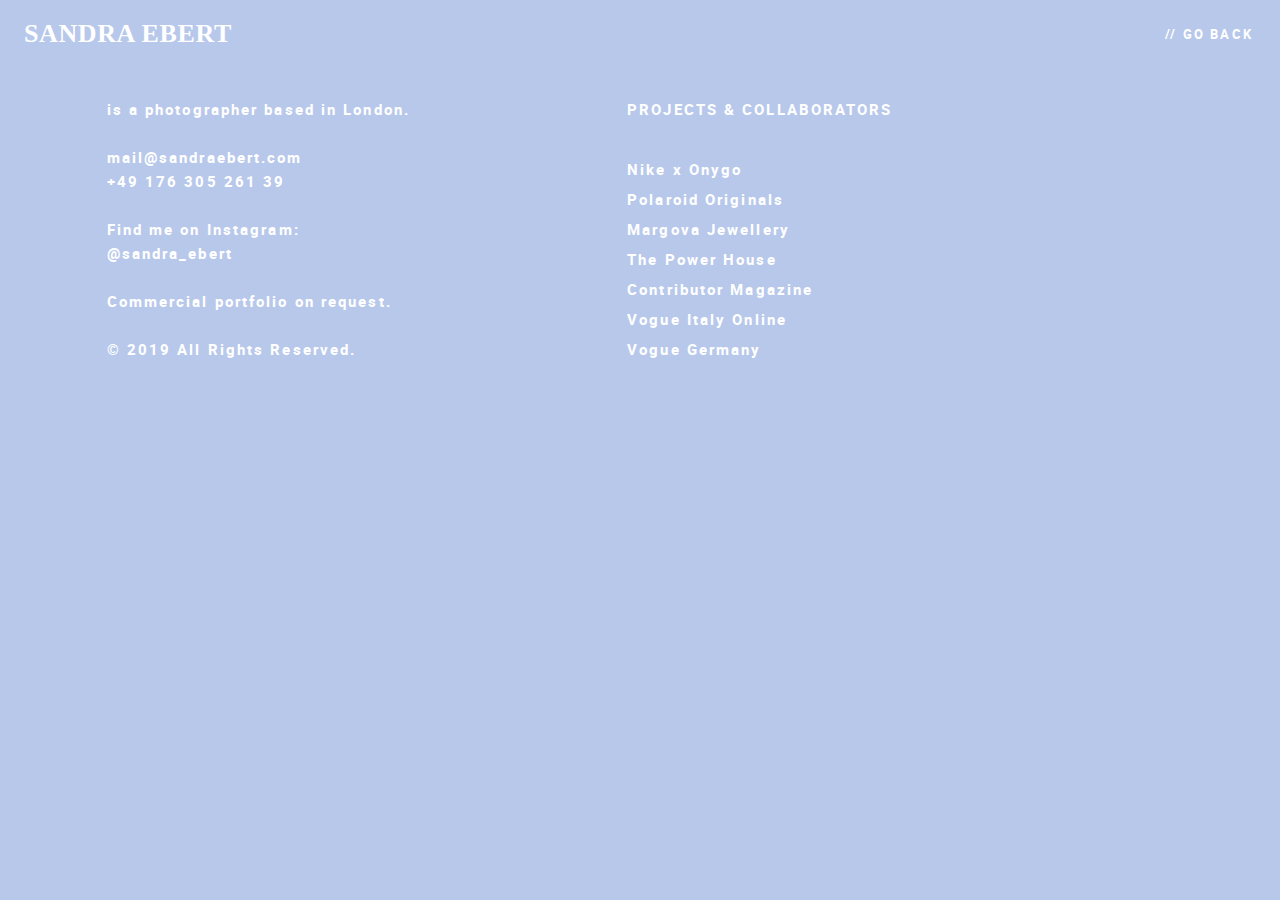
==== info.html @ 4ca3ffed "Initial commit" ====
<!DOCTYPE html>

<html lang="en">
  <head>
    <meta charset="utf-8" />
    <title>Sandra Ebert | Information</title>
    <meta name="robots" content="index,follow" />
    <meta
      name="viewport"
      content="width=device-width; initial-scale=1; maximum-scale=1"
    />

    <link
      rel="shortcut icon"
      type="img/x-icon"
      href="img/EBERT_favicon_1.jpg"
    />
    <!-- <link
      rel="stylesheet"
      id="fonts-css"
      href="fonts/fonts.css"
      type="text/css"
      media="all"
    /> -->
    <link rel="stylesheet" href="css/stylesinfo.css" />
    <!--<link rel="stylesheet" href="https://www.w3schools.com/w3css/4/w3.css">-->
    <!-- WHAT IS THIS LINK to W3 School (has to do with slideshow I believe)? DO I NEED IT, BECAUSE LAYOUT CHANGES??? And it's online so might not always work? -->
    <!--[if IE]>
      <script src="http://html5shiv.googlecode.com/svn/trunk/html5.js"></script
    ><![endif]-->
  </head>

  <body>
    <header>
      <a href="index.html" class="logo">SANDRA EBERT</a>
      <nav>
        <a href="index.html" id="menu-icon"></a>
        <ul>
          <li><a href="index.html" class="information">// GO BACK</a></li>
        </ul>
      </nav>
    </header>

    <div class="p">
      <p>
        is a photographer based in London. <br /><br /><a
          href="mailto:mail@sandraebert.com"
          target="_top"
          >mail@sandraebert.com</a
        >
        <br />+49 176 305 261 39 <br /><br />Find me on
        <a href="https://www.instagram.com/sandra_ebert/?hl=de" target="_blank"
          >Instagram</a
        >: <br /><a
          href="https://www.instagram.com/sandra_ebert/?hl=de"
          target="_blank"
          >@sandra_ebert</a
        >
        <br /><br />Commercial portfolio on
        <a href="mailto:mail@sandraebert.com" target="_top">request</a>.
        <br /><br />© 2019 All Rights Reserved.
      </p>
    </div>

    <div class="p2">
      <p>PROJECTS & COLLABORATORS <br /><br /></p>

      <div class="tooltip">
        Nike x Onygo
        <span class="tooltiptext">
          <img src="img/infoimg/infoimg-5.jpg" alt="" />
        </span>
      </div>
      <br />
      <div class="tooltip">
        Polaroid Originals
        <span class="tooltiptext">
          <img src="img/infoimg/infoimg-6.jpg" alt="" />
        </span>
      </div>
      <br />
      <div class="tooltip">
        Margova Jewellery
        <span class="tooltiptext">
          <img src="img/infoimg/infoimg-4.jpg" alt="" />
        </span>
      </div>
      <br />
      <div class="tooltip">
        The Power House
        <span class="tooltiptext">
          <img src="img/infoimg/infoimg-1.jpg" alt="" />
        </span>
      </div>
      <br />
      <div class="tooltip">
        Contributor Magazine
        <span class="tooltiptext">
          <img src="img/infoimg/infoimg-3.jpg" alt="" />
        </span>
      </div>
      <br />
      <div class="tooltip">
        Vogue Italy Online
        <span class="tooltiptext">
          <img src="img/infoimg/infoimg-2.jpg" alt="" />
        </span>
      </div>
      <br />
      <div class="tooltip">
        Vogue Germany
        <span class="tooltiptext">
          <img src="img/infoimg/infoimg-7.jpg" alt="" />
        </span>
      </div>

      <!--	<br><br>Nike x Onygo
	<br>Polaroid Originals
	<br>Margova Jewellery
	<br>The Power House
	<br>Contributor Magazine
	<br>Vogue Germany
	<br>Vogue Italy</p></div>-->
    </div>
  </body>
</html>
---- fonts/fonts.css ----
/*! Generated by Font Squirrel (https://www.fontsquirrel.com) on February 4, 2019 */

@font-face {
  font-family: 'robotobold';
  src: url('roboto-bold-webfont.woff2') format('woff2'), url('roboto-bold-webfont.woff') format('woff');
  font-weight: normal;
  font-style: normal;
}
---- css/stylesinfo.css ----
@font-face {
  font-family: 'robotobold';
  src: url('fonts/roboto-bold-webfont.woff2') format('woff2'), url('../fonts/roboto-bold-webfont.woff') format('woff');
  font-weight: normal;
  font-style: normal;
}

/*______________________RESET______________________*/

/*______________________RESET______________________*/

/*______________________RESET______________________*/

/* 
html5doctor.com Reset Stylesheet
v1.6.1
Last Updated: 2010-09-17
Author: Richard Clark - http://richclarkdesign.com 
Twitter: @rich_clark
*/

html,
body,
div,
span,
object,
iframe,
h1,
h2,
h3,
h4,
h5,
h6,
p,
blockquote,
pre,
abbr,
address,
cite,
code,
del,
dfn,
em,
img,
ins,
kbd,
q,
samp,
small,
strong,
sub,
sup,
var,
b,
i,
dl,
dt,
dd,
ol,
ul,
li,
fieldset,
form,
label,
legend,
table,
caption,
tbody,
tfoot,
thead,
tr,
th,
td,
article,
aside,
canvas,
details,
figcaption,
figure,
footer,
header,
hgroup,
menu,
nav,
section,
summary,
time,
mark,
audio,
video {
  margin: 0;
  padding: 0;
  border: 0;
  outline: 0;
  font-size: 100%;
  vertical-align: baseline;
  background: transparent;
}

body {
  line-height: 1;
}

article,
aside,
details,
figcaption,
figure,
footer,
header,
hgroup,
menu,
nav,
section {
  display: block;
}

nav ul {
  list-style: none;
}

blockquote,
q {
  quotes: none;
}

blockquote:before,
blockquote:after,
q:before,
q:after {
  content: "";
  content: none;
}

a {
  margin: 0;
  padding: 0;
  font-size: 100%;
  vertical-align: baseline;
  background: transparent;
}

/* change colours to suit your needs */

ins {
  background-color: #ff9;
  color: #000;
  text-decoration: none;
}

/* change colours to suit your needs */

mark {
  background-color: #ff9;
  color: #000;
  font-style: italic;
  font-weight: bold;
}

del {
  text-decoration: line-through;
}

abbr[title],
dfn[title] {
  border-bottom: 1px dotted;
  cursor: help;
}

table {
  border-collapse: collapse;
  border-spacing: 0;
}

/* change border colour to suit your needs */

hr {
  display: block;
  height: 1px;
  border: 0;
  border-top: 1px solid #cccccc;
  margin: 1em 0;
  padding: 0;
}

input,
select {
  vertical-align: middle;
}

/*______________________MY CODE______________________*/

/*______________________MY CODE______________________*/

/*______________________MY CODE______________________*/

/*MAIN*/

* {
  text-decoration: none;
}

body {
  width: 100%;
  height: 100%;
  background-color: #b7c8eb;
}

a {
  color: white;
}

a:hover {
  color: #d5dbe8;
}

/*HEADER*/

header {
  display: flex;
  align-items: center;
  justify-content: space-between;
  background-color: #b7c8eb;
  width: 100%;
  height: 68px;
  position: fixed;
  top: 0;
  left: 0;
  z-index: 100;
}

.logo {
  font-family: "Times New Roman";
  font-size: 26px;
  font-weight: bold;
  letter-spacing: 0.6px;
  margin: 21px 24px;
  float: left;
  display: block;
  color: white;
}

nav {
  /* float: right; */
  padding-right: 12px;
  z-index: 100;
}

.information {
  font-family: robotobold, sans-serif;
  font-size: 13px;
  letter-spacing: 2.2px;
  display: inline-block;
  margin: 4px 0;
  padding: 15px;
  color: white;
}

#menu-icon {
  display: hidden;
  width: 40px;
  height: 40px;
  background: #b7c8eb url(../img/menu-icon.png) center;
}

/*a:hover#menu-icon {
			background-color: black;
			border-radius: 20px 20px 0 0;
			}*/

/*GALLERY*/

.p {
  margin: 80px 7% 50px;
  font-family: robotobold;
  font-size: 15px;
  letter-spacing: 2.1px;
  display: inline-block;
  padding: 17px;
  color: white;
  line-height: 160%;
}

.p2 {
  margin: 0px 7%;
  font-family: robotobold;
  font-size: 15px;
  letter-spacing: 2.1px;
  display: inline-block;
  color: white;
  line-height: 200%;
  padding: 17px;
}

/*section {
		margin: 0px auto;
		max-width: 900px;
		position: relative;
		padding: 22px;

	}*/

.tooltip {
  position: relative;
  display: inline-block;
}

.tooltip .tooltiptext {
  visibility: hidden;
  width: 100%;
  background-color: transparent;
  /*color: #fff;*/
  text-align: center;
  /*padding: 5px 0;*/
  /* Position the tooltip */
  position: absolute;
  left: 160%;
  z-index: 1;
}

.tooltip:hover .tooltiptext {
  visibility: visible;
}

/*MEDIA QUERY*/

@media only screen and (max-width: 1040px) {
  .p {
    margin: 80px 7% 60px;
  }
  .p2 {
    margin: 0px 7%;
  }
}

@media only screen and (max-width: 640px) {
  header {
    position: absolute;
  }
  #menu-icon {
    display: inline-block;
  }
  nav ul,
  nav:active ul {
    display: none;
    position: absolute;
    padding: 20px;
    background: #fff;
    border: 5px solid #444;
    right: 20px;
    top: 60px;
    width: 50%;
    border-radius: 4px 0 4px 4px;
  }
  nav li {
    text-align: center;
    width: 100%;
    padding: 10px 0;
    margin: 0;
  }
  .p {
    width: 80%;
    margin: 80px 7% 60px;
  }
  .p2 {
    width: 80%;
    margin: 0px 7%;
  }
  /*nav:hover ul {
  
      display: block;*/
}
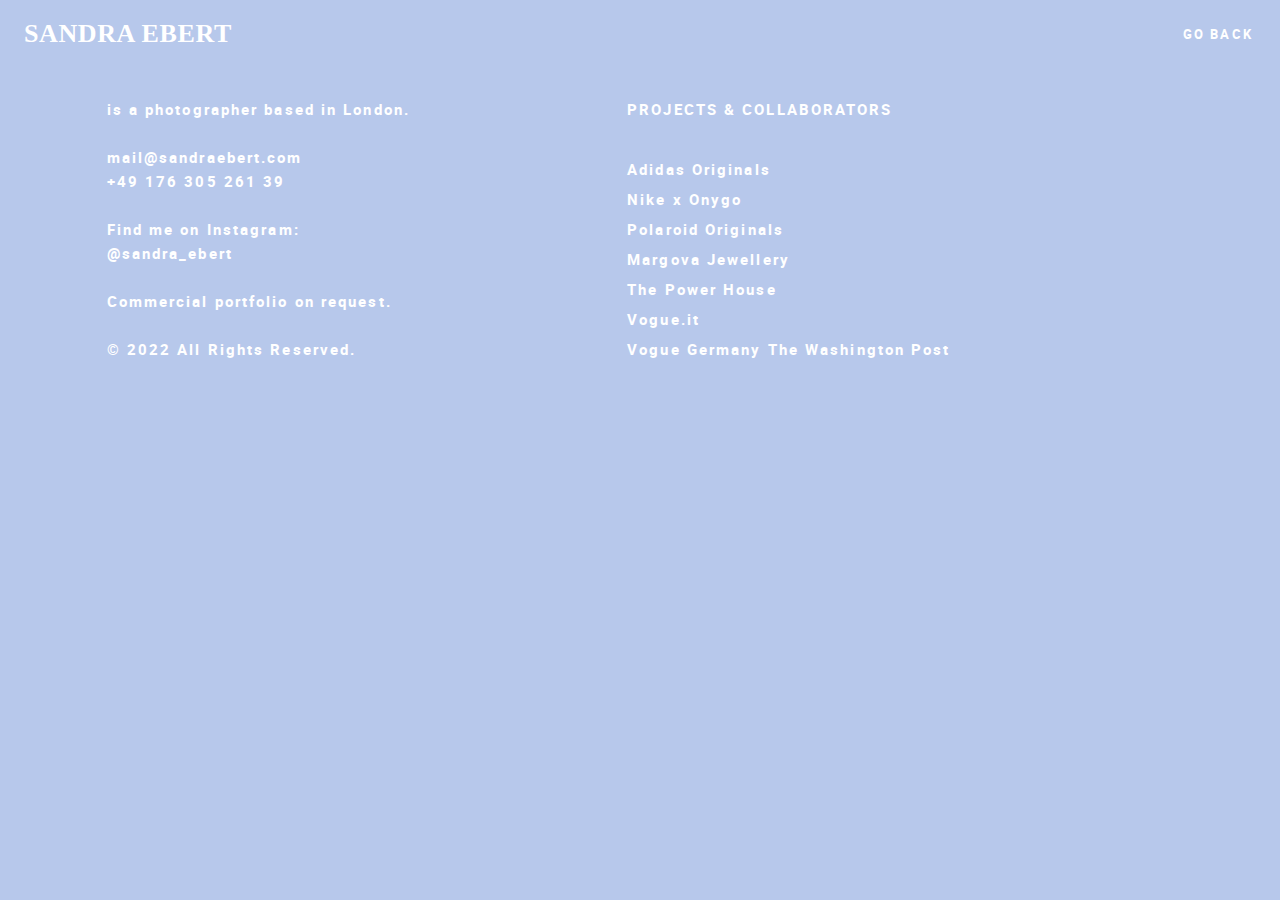
==== commit e1ef8c5b: "Add files via upload" ====
--- a/info.html
+++ b/info.html
@@ -36,7 +36,7 @@
       <nav>
         <a href="index.html" id="menu-icon"></a>
         <ul>
-          <li><a href="index.html" class="information">// GO BACK</a></li>
+          <li><a href="index.html" class="information">GO BACK</a></li>
         </ul>
       </nav>
     </header>
@@ -58,7 +58,7 @@
         >
         <br /><br />Commercial portfolio on
         <a href="mailto:mail@sandraebert.com" target="_top">request</a>.
-        <br /><br />© 2019 All Rights Reserved.
+        <br /><br />© 2022 All Rights Reserved.
       </p>
     </div>
 
@@ -66,6 +66,12 @@
       <p>PROJECTS & COLLABORATORS <br /><br /></p>
 
       <div class="tooltip">
+        Adidas Originals
+        <span class="tooltiptext">
+          <img src="img/infoimg/infoimg-5.jpg" alt="" />
+        </span>
+      </div>
+      <br /> <div class="tooltip">
         Nike x Onygo
         <span class="tooltiptext">
           <img src="img/infoimg/infoimg-5.jpg" alt="" />
@@ -94,14 +100,7 @@
       </div>
       <br />
       <div class="tooltip">
-        Contributor Magazine
-        <span class="tooltiptext">
-          <img src="img/infoimg/infoimg-3.jpg" alt="" />
-        </span>
-      </div>
-      <br />
-      <div class="tooltip">
-        Vogue Italy Online
+        Vogue.it
         <span class="tooltiptext">
           <img src="img/infoimg/infoimg-2.jpg" alt="" />
         </span>
@@ -112,7 +111,14 @@
         <span class="tooltiptext">
           <img src="img/infoimg/infoimg-7.jpg" alt="" />
         </span>
+      </div> 
+      <div class="tooltip">
+        The Washington Post
+        <span class="tooltiptext">
+          <img src="img/infoimg/infoimg-5.jpg" alt="" />
+        </span>
       </div>
+      <br />
 
       <!--	<br><br>Nike x Onygo
 	<br>Polaroid Originals
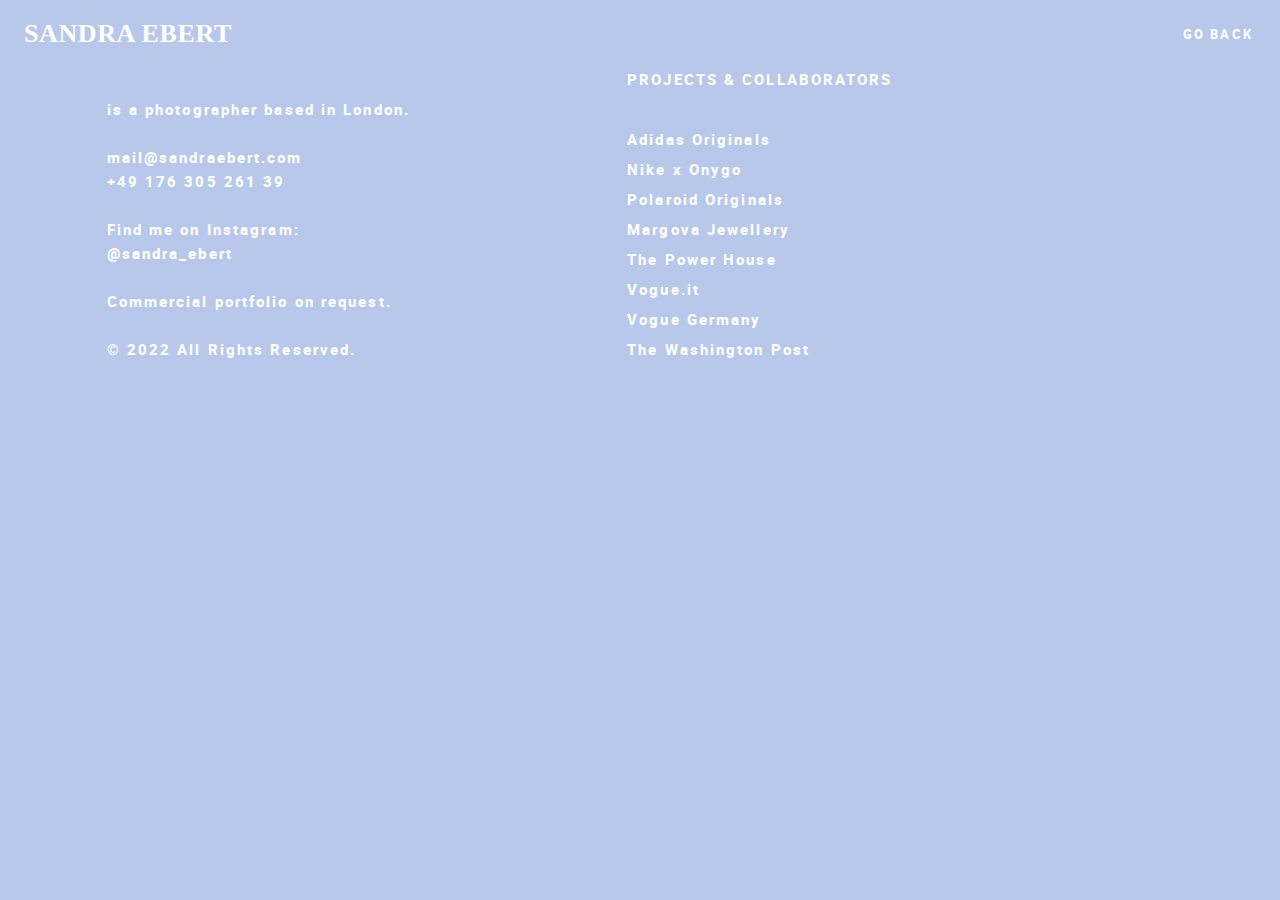
==== commit 07fd6598: "Add files via upload" ====
--- a/info.html
+++ b/info.html
@@ -112,6 +112,7 @@
           <img src="img/infoimg/infoimg-7.jpg" alt="" />
         </span>
       </div> 
+      <br />
       <div class="tooltip">
         The Washington Post
         <span class="tooltiptext">
